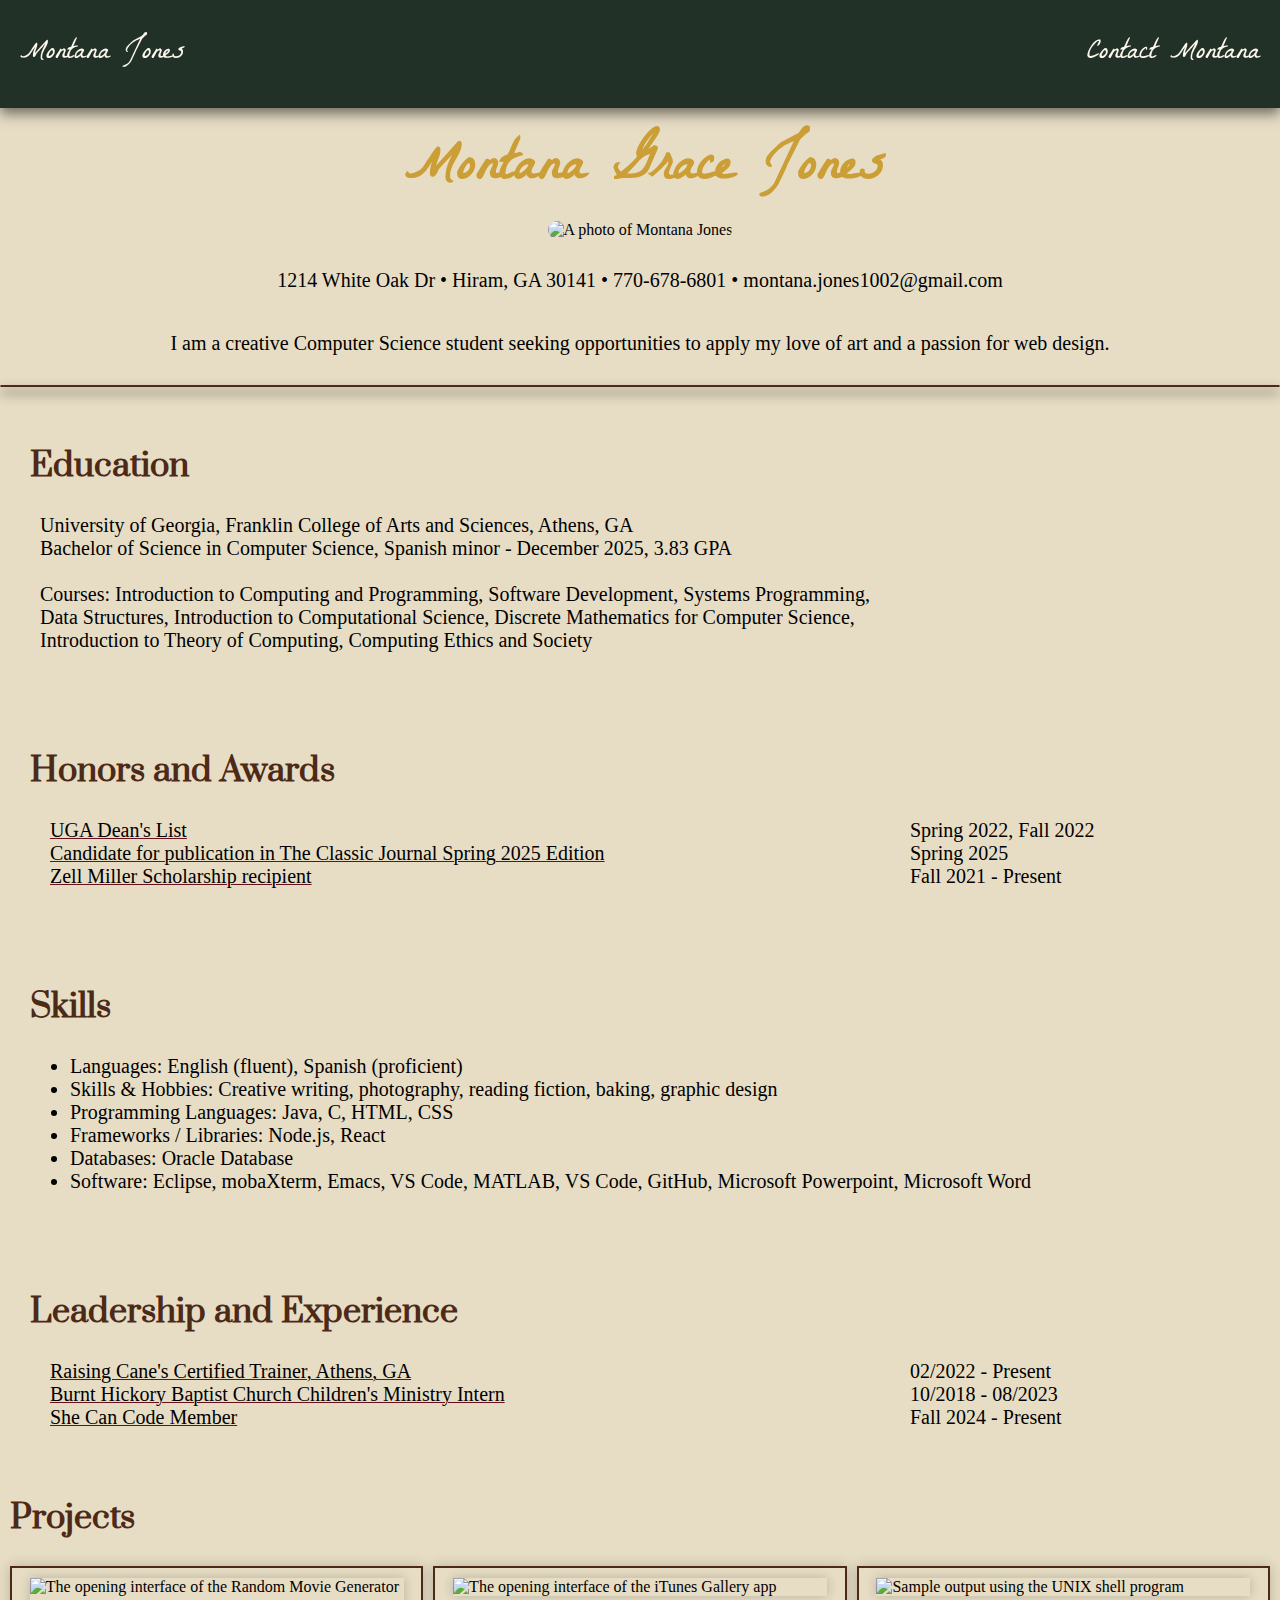
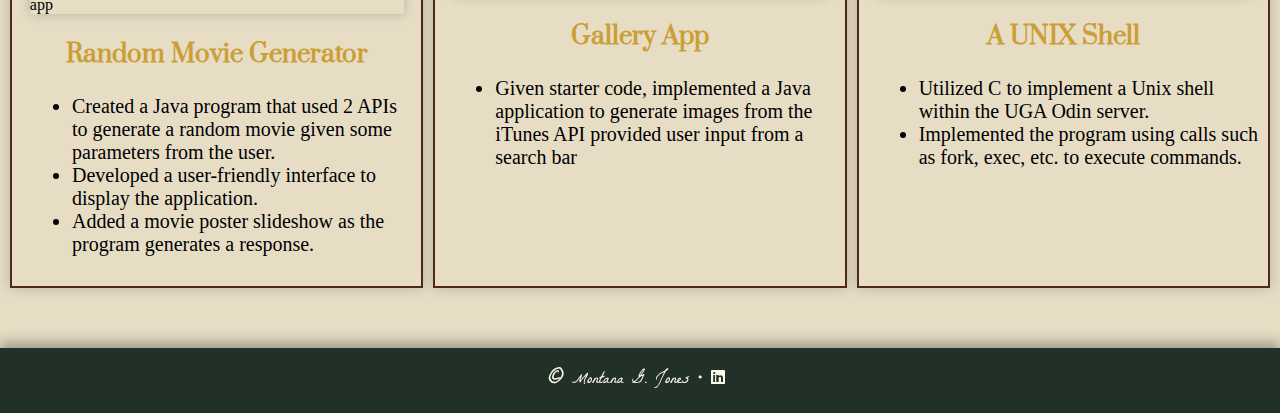
==== index.html @ 034b75b3 "added more skills" ====
<!DOCTYPE html>
<html lang="en">
<head>
    <meta charset="UTF-8">
    <meta name="viewport" content="width=device-width, initial-scale=1.0">
    <link rel="stylesheet"  href="https://cdnjs.cloudflare.com/ajax/libs/font-awesome/6.0.0-beta3/css/all.min.css">
    <link rel="stylesheet" href="css/style_template.css"/>

    <link rel="preconnect" href="https://fonts.googleapis.com">
    <link rel="preconnect" href="https://fonts.gstatic.com" crossorigin>
    <link href="https://fonts.googleapis.com/css2?family=Prata&display=swap" rel="stylesheet">

    <link rel="preconnect" href="https://fonts.googleapis.com">
    <link rel="preconnect" href="https://fonts.gstatic.com" crossorigin>
    <link href="https://fonts.googleapis.com/css2?family=La+Belle+Aurore&display=swap" rel="stylesheet">

    <title>Montana G. Jones</title>
</head>
<body>
    <nav>
    <p>Montana Jones</p>

    <p><a href="http://127.0.0.1:5500/contact.html">Contact Montana</a></p>
    </nav>

    <section class="splash">
    <h1>Montana Grace Jones</h1>

    <img src="images/DSC_0258_no_bg.png" alt="A photo of Montana Jones"
    style=width:250px>

    <p>1214 White Oak Dr • Hiram, GA 30141 • 770-678-6801 • montana.jones1002@gmail.com</p>

    <p>I am a creative Computer Science student seeking opportunities
        to apply my love of art and a passion for web design.</p>
    </section>

    <hr>

    <section>
    <h2>Education</h2>
    <p>University of Georgia, Franklin College of Arts and Sciences, Athens, GA<br>
        Bachelor of Science in Computer Science, Spanish minor - December 2025, 3.83 GPA <br><br>
        Courses: Introduction to Computing and Programming, Software Development, Systems Programming, <br>
        Data Structures, Introduction to Computational Science, Discrete Mathematics for Computer Science, <br>
        Introduction to Theory of Computing, Computing Ethics and Society
    </p>
    </section>

    <section>
    <h2>Honors and Awards</h2>
    <dl>
        <dt>UGA Dean's List</dt> <dd>Spring 2022, Fall 2022</dd>
        <dt>Candidate for publication in The Classic Journal Spring 2025 Edition</dt> <dd>Spring 2025</dd>
        <dt>Zell Miller Scholarship recipient</dt> <dd>Fall 2021 - Present</dd>
    </dl>
    </section>

    <section>
    <h2>Skills</h2>

    <ul>
        <li>Languages: English (fluent), Spanish (proficient)</li>
        <li>Skills & Hobbies: Creative writing, photography, reading fiction, baking, graphic design</li>
        <li>Programming Languages: Java, C, HTML, CSS</li>
        <li>Frameworks / Libraries: Node.js, React</li>
        <li>Databases: Oracle Database</li>
        <li>Software: Eclipse, mobaXterm, Emacs, VS Code, MATLAB, VS Code, GitHub, Microsoft Powerpoint, Microsoft Word</li>
    </ul>
    </section>

    <section>
    <h2>Leadership and Experience</h2>
    <dl>
        <dt><a href="https://www.raisingcanes.com/">Raising Cane's Certified Trainer, Athens, GA</a></dt>
            <dd>02/2022 - Present</dd>
        <dt>Burnt Hickory Baptist Church Children's Ministry Intern</dt><dd>10/2018 - 08/2023</dd>
        <dt>She Can Code Member</dt> <dd>Fall 2024 - Present</dd>
    </dl>
    </section>

    <h2>Projects</h2>
        <div class="three-col">
            <div class="card">
                <img src="images/MovieGen.png" alt="The opening interface of the Random Movie Generator app">
                <h3>Random Movie Generator</h3>
                <ul>
                    <li>Created a Java program that used 2 APIs to generate a random movie given some parameters from the user.</li>
                    <li>Developed a user-friendly interface to display the application.</li>
                    <li>Added a movie poster slideshow as the program generates a response.</li>
                </ul>
            </div>
            <div class="card">
                <img src="images/Gallery.png" alt="The opening interface of the iTunes Gallery app">
                <h3>Gallery App</h3>
                <ul>
                    <li>Given starter code, implemented a Java application to generate images from the iTunes API provided user input from a search bar</li>
                </ul>
            </div>
            <div class="card">
                <img src="images/Shell.png" alt="Sample output using the UNIX shell program">
                <h3>A UNIX Shell</h3>
                <ul>
                    <li>Utilized C to implement a Unix shell within the UGA Odin server.</li>
                    <li>Implemented the program using calls such as fork, exec, etc. to execute commands.</li>
                </ul>
            </div>
            </div>
        </section>

        <footer>
            © <a href="contact.html">Montana G. Jones</a> • <a href="https://linkedin.com/in/montana-jones-a076a5337"><i class="fa-brands fa-linkedin"></i></a>
        </footer>
</body>
</html>
---- css/style_template.css ----
/* General Styles */
body {
    background-color: #E7DDC5;
    width: 100%;
    padding: 0;
    margin: 0;
}

/* Nav Styles */
nav {
    display: flex;
    flex-wrap: nowrap;
    position: sticky;
    top: 0;
    width: 100%;
    justify-content: space-between;

    background-color: #223127;
    color: #FDF9ED;
    padding: 0px 20px;
    margin: 0;

    box-sizing: border-box;
    box-shadow: 0 6px 12px rgba(0, 0, 0, 0.5);
}

nav p, nav a {
    font-size: 28px;
    font-family: "La Belle Aurore", serif;
    color: #FDF9ED;
}

nav a {
    text-decoration: none;
    color: #FDF9ED;
}

nav a:hover {
    color: #ECC046;
    text-decoration-line: underline;
    text-decoration-color: #ECC046;
    text-decoration-thickness: 1px;
}

/* Footer Styles */
footer {
    display: flex;
    position: sticky;
    justify-content: center;
    align-items: center;
    width: 100%;
    padding: 10px 0;
    margin: 0;
    box-sizing: border-box;
    background-color: #223127;
    
    font-size: 24px;
    font-family: "La Belle Aurore", serif;
    color: #FDF9ED;
    box-shadow: 0 -6px 12px rgba(0, 0, 0, 0.3);
}

footer a {
    text-decoration: none;
    font-size: 16px;
    font-family: "La Belle Aurore", serif;
    color: #FDF9ED;
    margin: 8px;
}

footer a:hover {
    color: #ECC046;
    text-decoration-line: underline;
    text-decoration-color: #ECC046;
    text-decoration-thickness: 1px;
}

/* Splash Section */
.splash {
    text-align: center;
    padding-bottom: 16px;
    margin: 0;
    padding: 0;
}

.splash h1 {
    text-align: center;
}

.splash img {
    margin: 0;
    padding: 0;
    border-radius: 150px;
}

.splash p {
    font-size: 20px;
    font-family: 'Garamond', serif;
    padding: 10px 20px;
}

/* Horizontal Rules */
hr {
    border-color: #4D2A17;
    border-radius: 8px;
    border-style: solid;
    box-shadow: 0 6px 12px rgba(0, 0, 0, 0.9);
}

/* Sections */
section {
    padding: 20px;
    margin: 10px 0;
}

/* Section Headings */
section h2 {
    font-size: 32px;
    font-family: 'Prata', serif;
    color: #4D2A17;
    padding: 0 0 0 10px;
}

/* Paragraph Styles */
section p {
    font-size: 20px;
    font-family: 'Garamond', serif;
    padding: 0 0 0 20px;
}

/* link styles */
section a {
    text-decoration: none;
    color: black;
}
section a:hover {
    color: #ECC046;
    text-decoration-line: underline;
    text-decoration-color: #ECC046;
    text-decoration-thickness: 1px;
}

/* List Styles */
ul {
    font-size: 20px;
    font-family: 'Garamond', serif;
    padding: 0 0 0 50px;
}

dl {
    display: grid;
    grid-template-columns: 2fr 1fr;
    font-size: 20px;
    font-family: 'Garamond', serif;
    padding: 0 0 0 10px;
    
}
dl dt {
    text-decoration-line: underline;
    text-decoration-color: #6B0F1A;
    text-decoration-thickness: 1px;
    padding: 0 0 0 20px;
}

dl dd {
    padding: 0 0 0 20px;
}

/* Project Section */
.three-col {
    display: grid;
    grid-template-columns: repeat(3, 1fr);
    gap: 10px;
    padding: 0 10px 60px 10px;
}

.card {
    padding: 10px;
    border: 2px solid #4D2A17;
    box-shadow: 0 0 12px rgba(0, 0, 0, 0.2);
}

.card img {
    display: block;
    width: 96%;
    box-shadow: 0 0 12px rgba(0, 0, 0, 0.2);
    margin: 0 auto;
}

.card h3 {
    font-size: 24px;
    font-family: 'Prata', serif;
    color: #CB9E36;
    padding: 0;
}

/* Contact Page Styles */
.one-col {
    display: grid;
    grid-template-columns: 1;
    padding: 20px 90px;
    margin-top: 10px;
}

form {
    width: 30%;
    font-size: 20px;
    font-family: 'Garamond', serif;
}

form input, form textarea {
    font-size: 20px;
    font-family: 'Garamond', serif;
    padding: 10px;
}

form input:focus, form textarea:focus {
    width: 125%;
    border: 2px solid #CB9E36;
    outline: none;
    box-shadow: 0 6px 12px rgba(0, 0, 0, 0.2);
    background-color: default;
}

form button {
    font-size: 20px;
    font-family: 'Garamond', serif;
    width: 30%;
    margin-top: 16px;
    padding: 4px;
}

form button:hover {
    font-size: 120%;
    font-weight: bold;
    border: 2px solid #CB9E36;
    box-shadow: 0 6px 12px rgba(0, 0, 0, 0.2);
}

h1 {
    font-size: 56px;
    font-family: 'La Belle Aurore', serif;
    text-align: center;
    margin: 0;
    padding: 10px 0px 0px 10px;
    color: #CB9E36;
}

h2 {
    font-size: 32px;
    font-family: 'Prata', serif;
    padding: 0 0 0 10px;
    color: #4D2A17;
}

h3 {
    font-size: 32px;
    font-family: 'La Belle Aurore', serif;
    color: #CB9E36;
    text-align: center;
    padding: 0 0 22% 0;
}

#center {
    text-align: center;
}
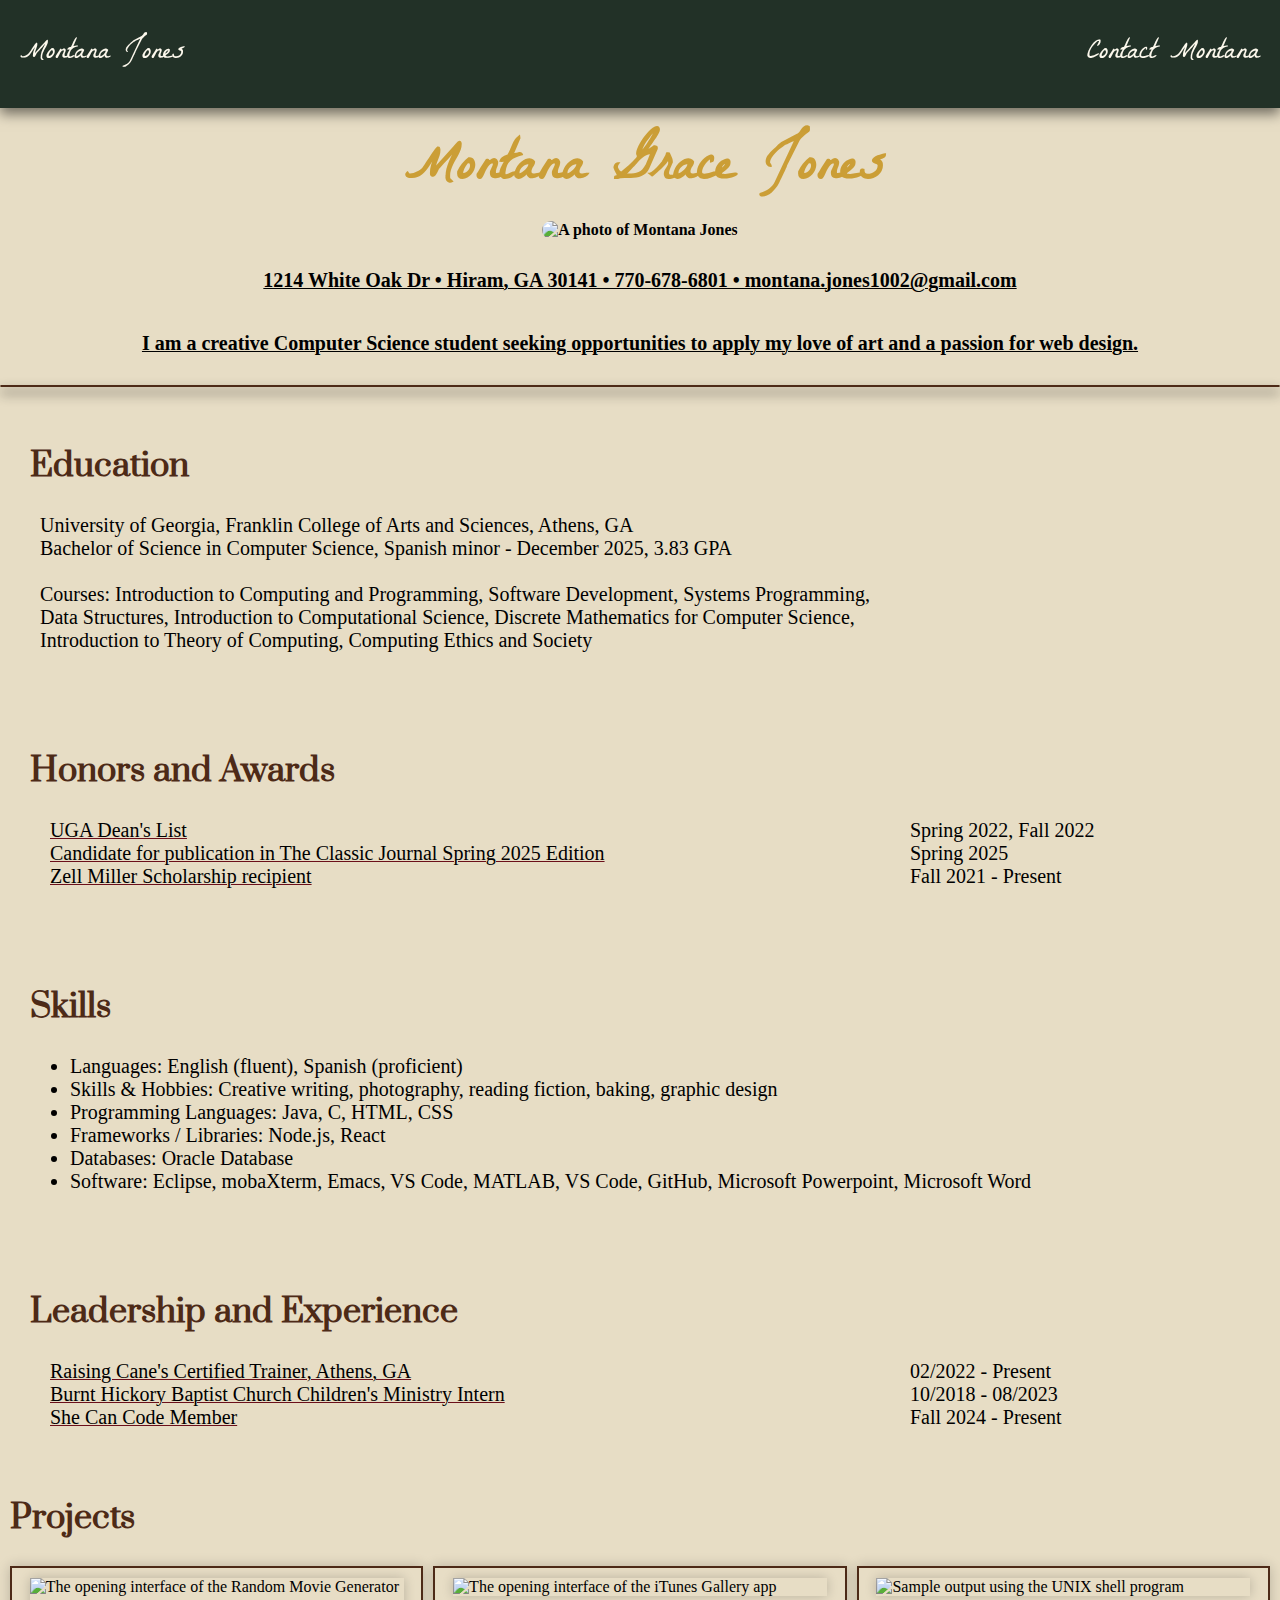
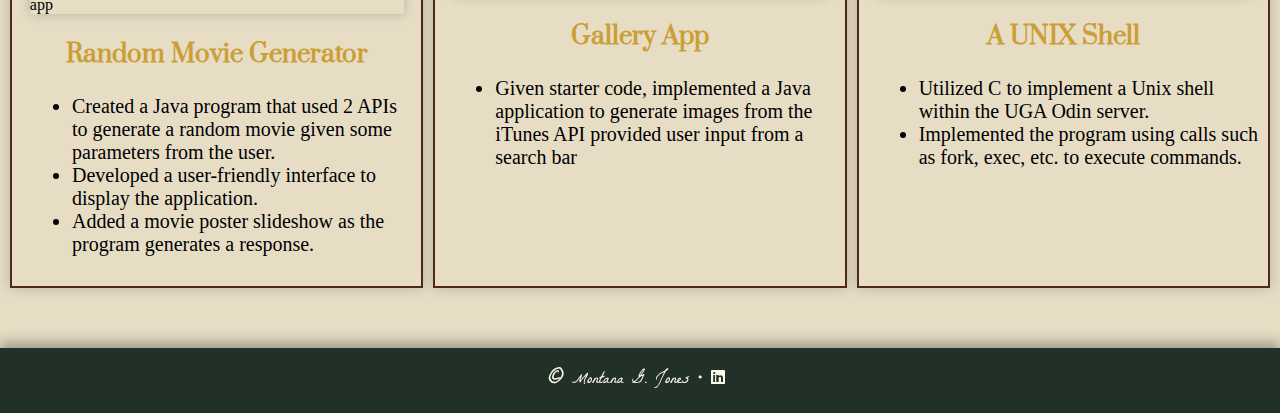
==== commit cb5b56b5: "splash" ====
--- a/index.html
+++ b/index.html
@@ -20,16 +20,15 @@
     <nav>
     <p>Montana Jones</p>
 
-    <p><a href="http://127.0.0.1:5500/contact.html">Contact Montana</a></p>
+    <p><a href="contact.html">Contact Montana</a></p>
     </nav>
 
     <section class="splash">
     <h1>Montana Grace Jones</h1>
 
-    <img src="images/DSC_0258_no_bg.png" alt="A photo of Montana Jones"
-    style=width:250px>
+    <img src="images/DSC_0258_no_bg.png" alt="A photo of Montana Jones">
 
-    <p>1214 White Oak Dr • Hiram, GA 30141 • 770-678-6801 • montana.jones1002@gmail.com</p>
+    <p >1214 White Oak Dr • Hiram, GA 30141 • 770-678-6801 • montana.jones1002@gmail.com</p>
 
     <p>I am a creative Computer Science student seeking opportunities
         to apply my love of art and a passion for web design.</p>
--- a/css/style_template.css
+++ b/css/style_template.css
@@ -78,6 +78,7 @@
 /* Splash Section */
 .splash {
     text-align: center;
+    font-weight: bold;
     padding-bottom: 16px;
     margin: 0;
     padding: 0;
@@ -91,11 +92,17 @@
     margin: 0;
     padding: 0;
     border-radius: 150px;
+    width: 250px;
 }
 
 .splash p {
     font-size: 20px;
     font-family: 'Garamond', serif;
+    font-weight: bold;
+    text-decoration: underline;
+    text-decoration-style: solid;
+    text-decoration-thickness: 1px;
+    text-decoration-color: black;
     padding: 10px 20px;
 }
 
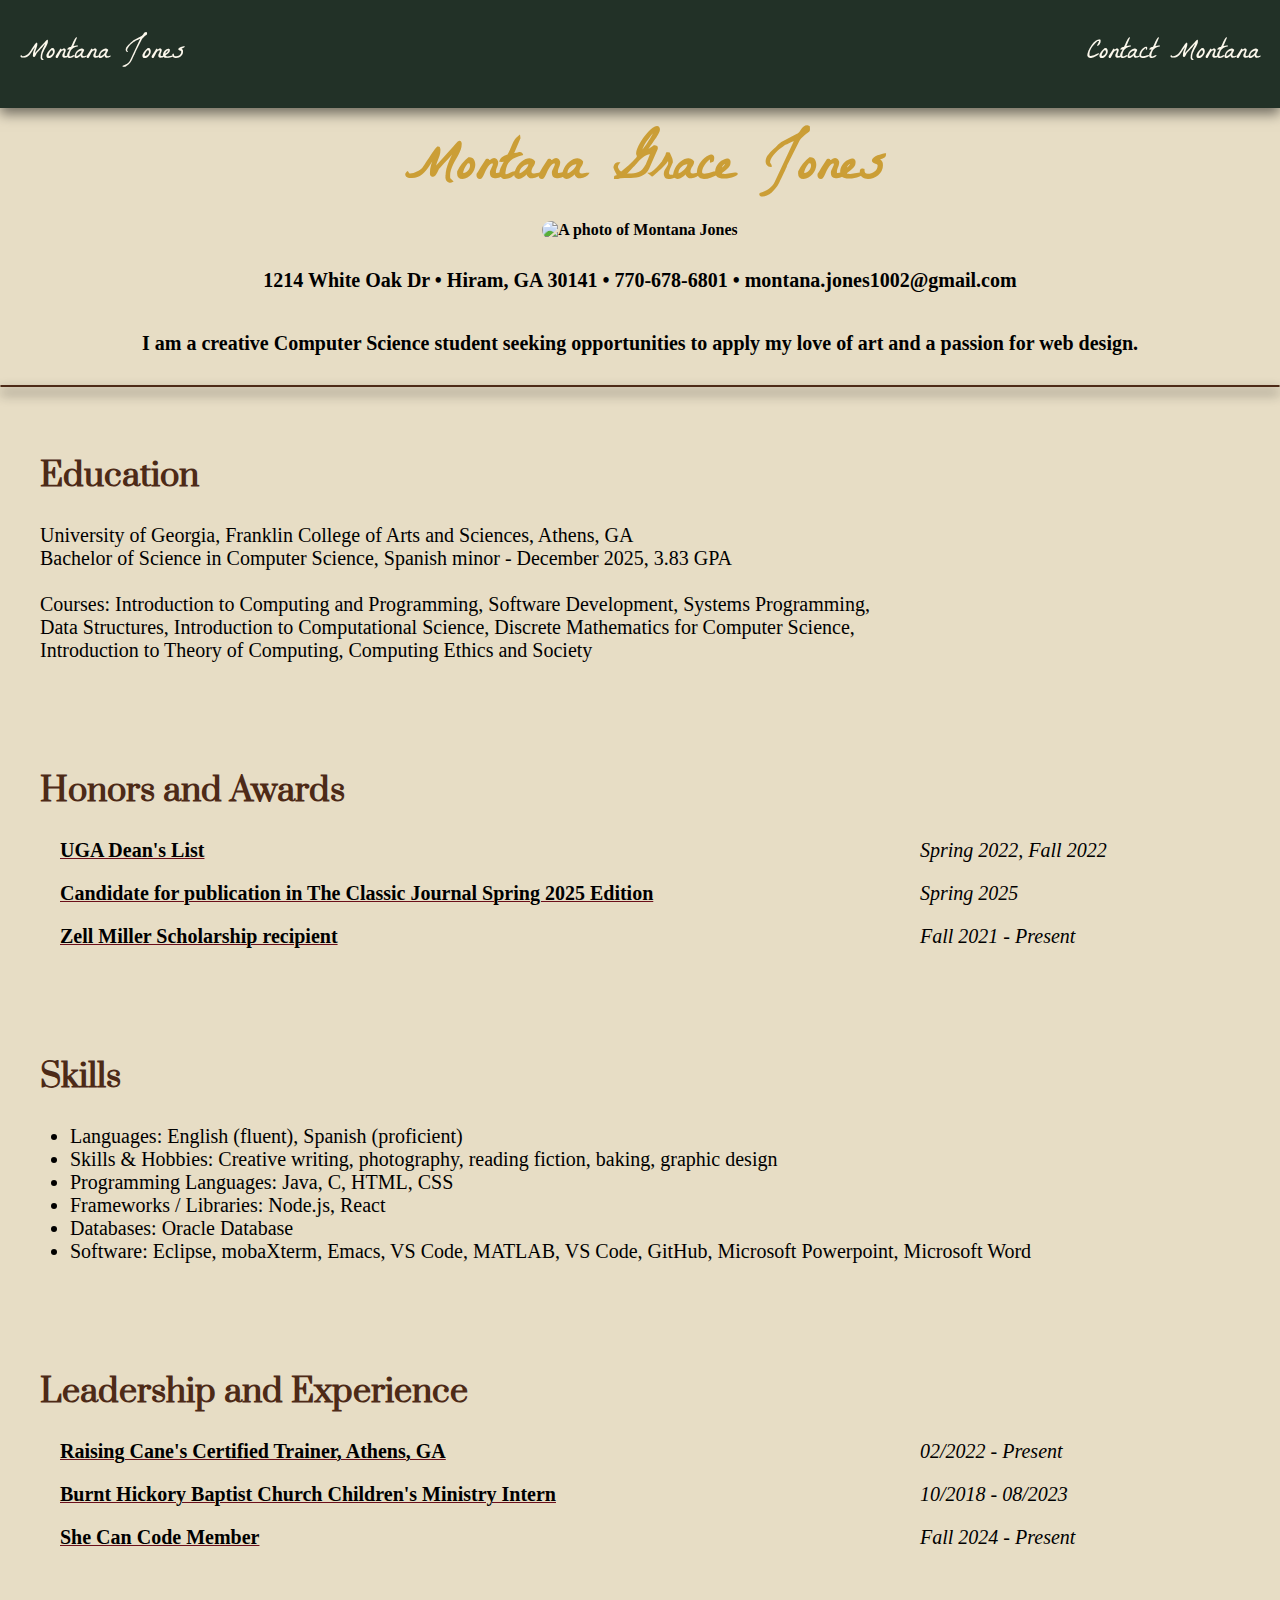
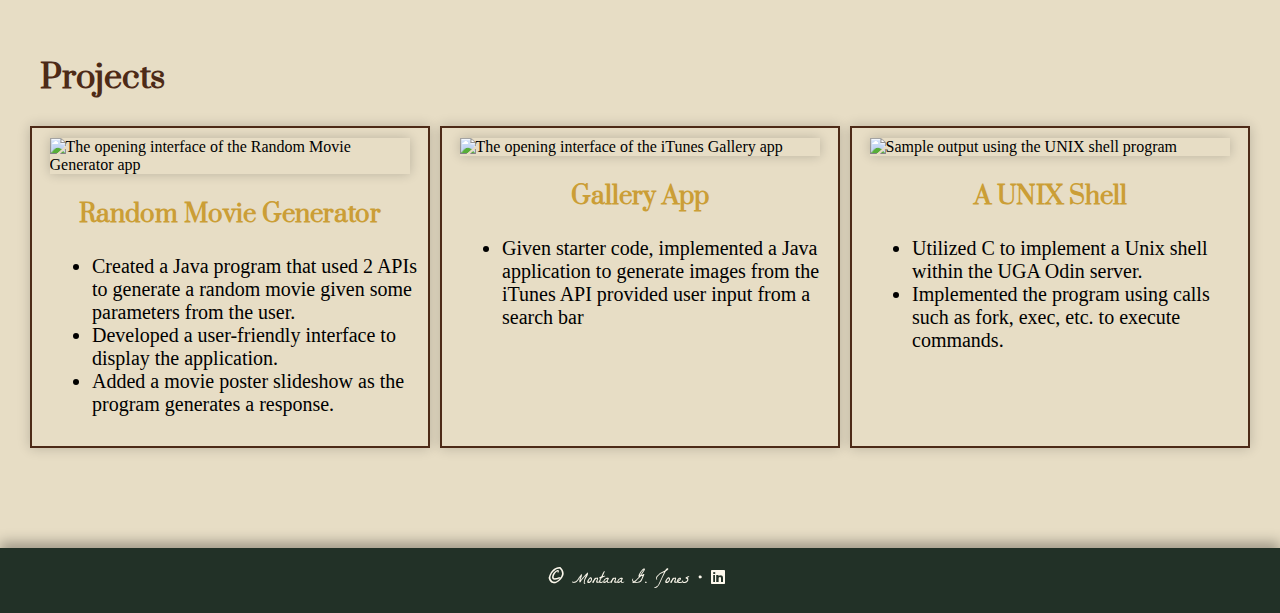
==== commit b3078777: "fixed section error" ====
--- a/index.html
+++ b/index.html
@@ -78,6 +78,7 @@
     </dl>
     </section>
 
+    <section>
     <h2>Projects</h2>
         <div class="three-col">
             <div class="card">
--- a/css/style_template.css
+++ b/css/style_template.css
@@ -99,10 +99,6 @@
     font-size: 20px;
     font-family: 'Garamond', serif;
     font-weight: bold;
-    text-decoration: underline;
-    text-decoration-style: solid;
-    text-decoration-thickness: 1px;
-    text-decoration-color: black;
     padding: 10px 20px;
 }
 
@@ -117,7 +113,7 @@
 /* Sections */
 section {
     padding: 20px;
-    margin: 10px 0;
+    margin: 20px 0;
 }
 
 /* Section Headings */
@@ -125,7 +121,7 @@
     font-size: 32px;
     font-family: 'Prata', serif;
     color: #4D2A17;
-    padding: 0 0 0 10px;
+    padding: 0 0 0 20px;
 }
 
 /* Paragraph Styles */
@@ -159,10 +155,12 @@
     grid-template-columns: 2fr 1fr;
     font-size: 20px;
     font-family: 'Garamond', serif;
-    padding: 0 0 0 10px;
+    padding: 0 0 0 20px;
+    gap: 20px;
     
 }
 dl dt {
+    font-weight: bold;
     text-decoration-line: underline;
     text-decoration-color: #6B0F1A;
     text-decoration-thickness: 1px;
@@ -171,6 +169,7 @@
 
 dl dd {
     padding: 0 0 0 20px;
+    font-style: italic;
 }
 
 /* Project Section */
@@ -256,7 +255,7 @@
 h2 {
     font-size: 32px;
     font-family: 'Prata', serif;
-    padding: 0 0 0 10px;
+    padding: 0 0 0 20px;
     color: #4D2A17;
 }
 
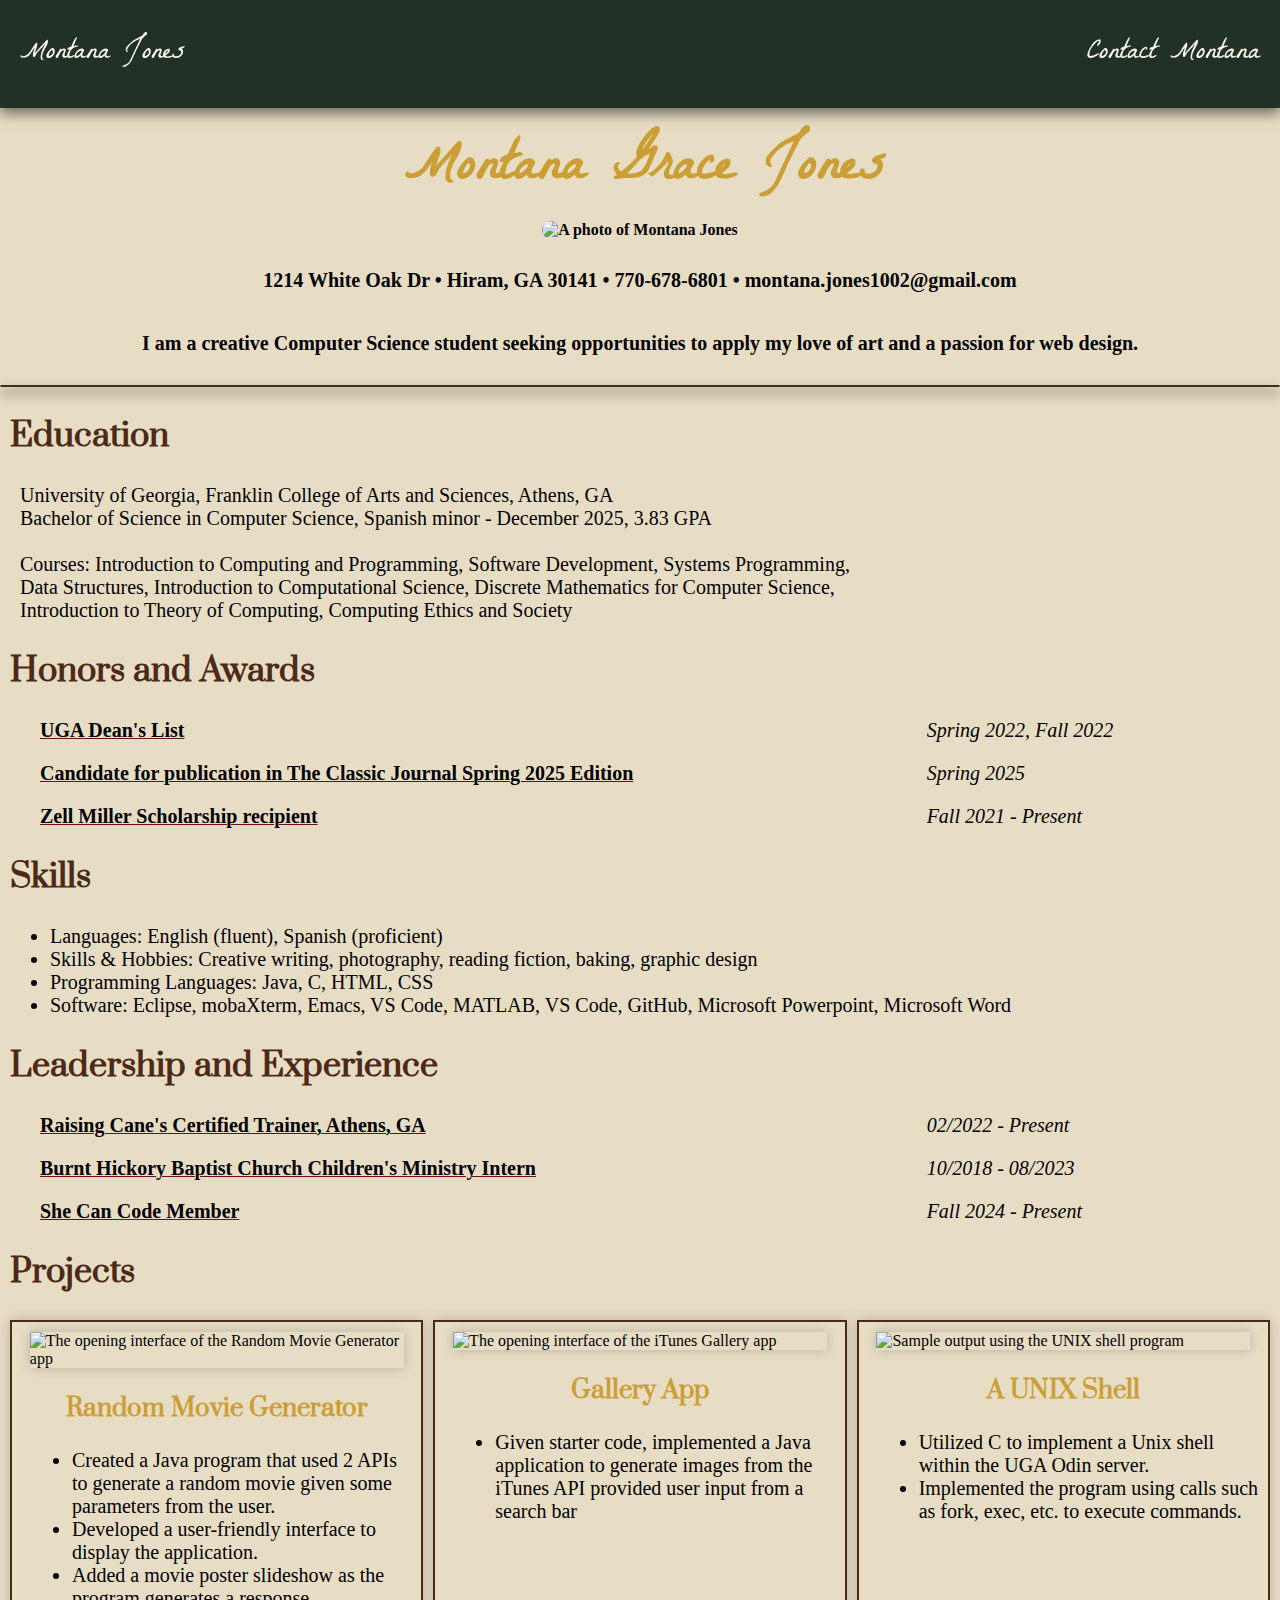
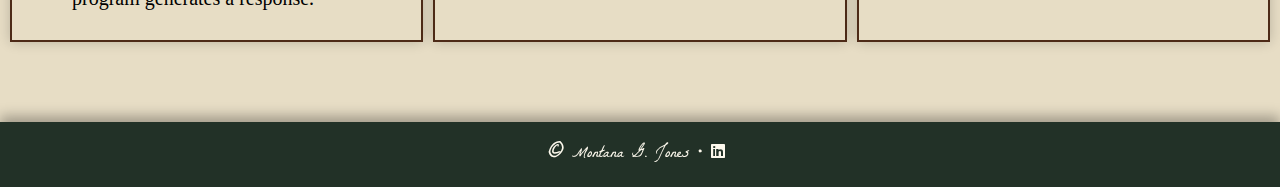
==== commit 5d325a9e: "removed frmwrks & dtbs" ====
--- a/index.html
+++ b/index.html
@@ -62,8 +62,6 @@
         <li>Languages: English (fluent), Spanish (proficient)</li>
         <li>Skills & Hobbies: Creative writing, photography, reading fiction, baking, graphic design</li>
         <li>Programming Languages: Java, C, HTML, CSS</li>
-        <li>Frameworks / Libraries: Node.js, React</li>
-        <li>Databases: Oracle Database</li>
         <li>Software: Eclipse, mobaXterm, Emacs, VS Code, MATLAB, VS Code, GitHub, Microsoft Powerpoint, Microsoft Word</li>
     </ul>
     </section>
--- a/css/style_template.css
+++ b/css/style_template.css
@@ -112,7 +112,6 @@
 
 /* Sections */
 section {
-    padding: 20px;
     margin: 20px 0;
 }
 
@@ -121,7 +120,7 @@
     font-size: 32px;
     font-family: 'Prata', serif;
     color: #4D2A17;
-    padding: 0 0 0 20px;
+    padding: 0 0 0 10px;
 }
 
 /* Paragraph Styles */
@@ -255,7 +254,7 @@
 h2 {
     font-size: 32px;
     font-family: 'Prata', serif;
-    padding: 0 0 0 20px;
+    padding: 0 0 0 10px;
     color: #4D2A17;
 }
 
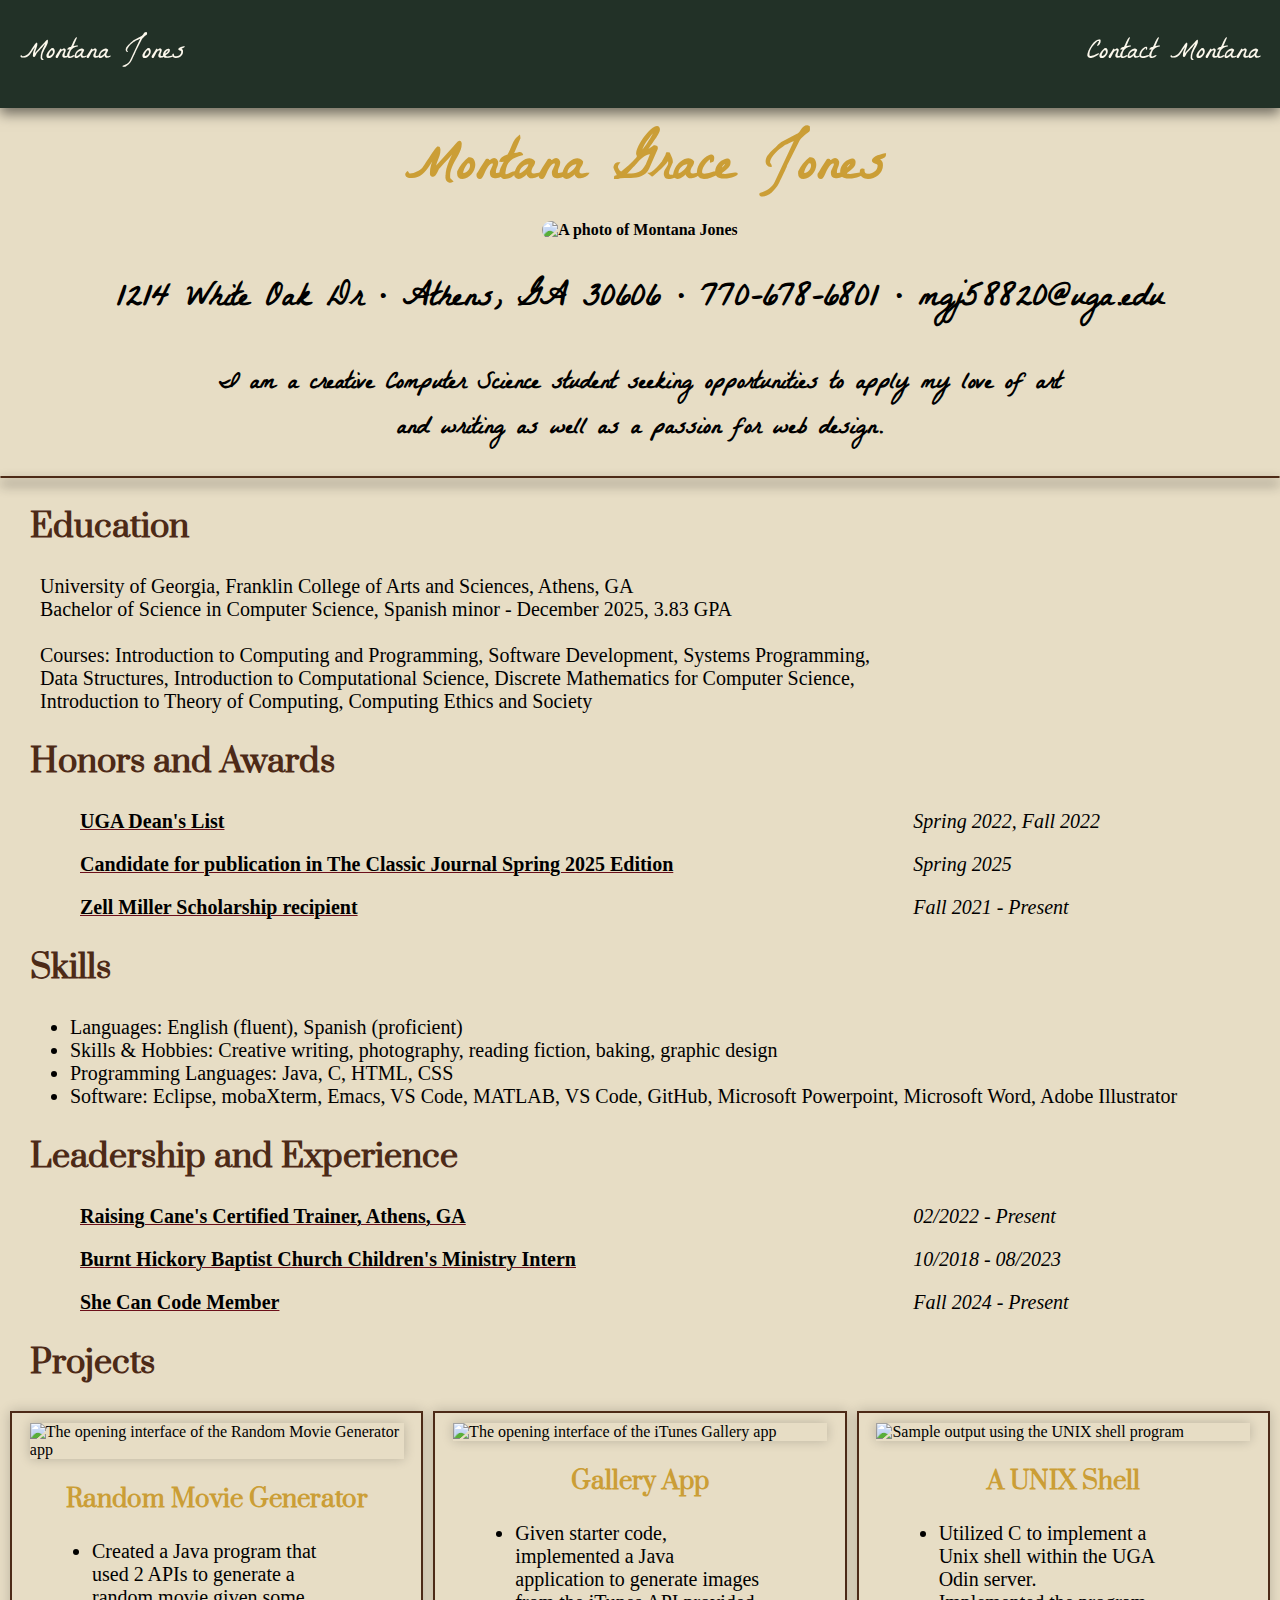
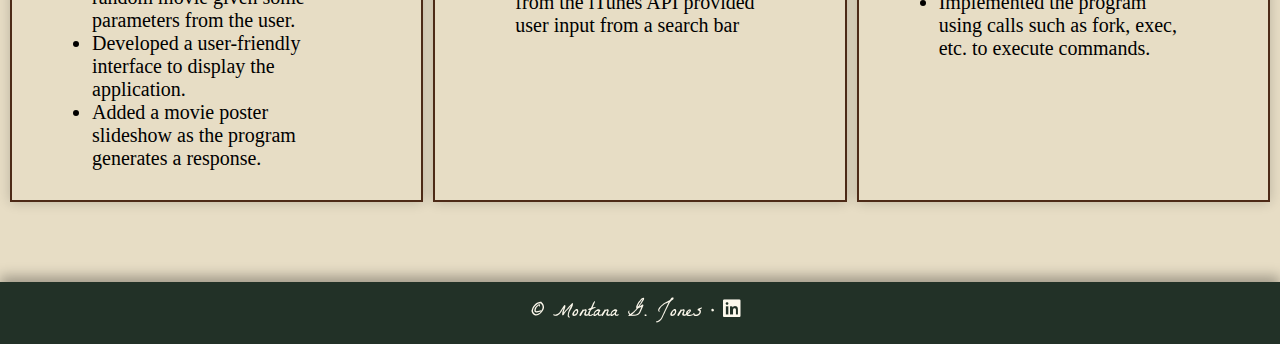
==== commit 068142c5: "styling update" ====
--- a/index.html
+++ b/index.html
@@ -28,10 +28,9 @@
 
     <img src="images/DSC_0258_no_bg.png" alt="A photo of Montana Jones">
 
-    <p >1214 White Oak Dr • Hiram, GA 30141 • 770-678-6801 • montana.jones1002@gmail.com</p>
-
-    <p>I am a creative Computer Science student seeking opportunities
-        to apply my love of art and a passion for web design.</p>
+    <p >1214 White Oak Dr • Athens, GA 30606 • 770-678-6801 • mgj58820@uga.edu</p>
+    <p id="smaller">I am a creative Computer Science student seeking opportunities
+        to apply my love of art and writing as well as a passion for web design.</p>
     </section>
 
     <hr>
@@ -62,7 +61,7 @@
         <li>Languages: English (fluent), Spanish (proficient)</li>
         <li>Skills & Hobbies: Creative writing, photography, reading fiction, baking, graphic design</li>
         <li>Programming Languages: Java, C, HTML, CSS</li>
-        <li>Software: Eclipse, mobaXterm, Emacs, VS Code, MATLAB, VS Code, GitHub, Microsoft Powerpoint, Microsoft Word</li>
+        <li>Software: Eclipse, mobaXterm, Emacs, VS Code, MATLAB, VS Code, GitHub, Microsoft Powerpoint, Microsoft Word, Adobe Illustrator</li>
     </ul>
     </section>
 
--- a/css/style_template.css
+++ b/css/style_template.css
@@ -49,12 +49,12 @@
     justify-content: center;
     align-items: center;
     width: 100%;
-    padding: 10px 0;
+    padding: 4px 0;
     margin: 0;
     box-sizing: border-box;
     background-color: #223127;
     
-    font-size: 24px;
+    font-size: 20px;
     font-family: "La Belle Aurore", serif;
     color: #FDF9ED;
     box-shadow: 0 -6px 12px rgba(0, 0, 0, 0.3);
@@ -62,8 +62,6 @@
 
 footer a {
     text-decoration: none;
-    font-size: 16px;
-    font-family: "La Belle Aurore", serif;
     color: #FDF9ED;
     margin: 8px;
 }
@@ -96,10 +94,14 @@
 }
 
 .splash p {
-    font-size: 20px;
-    font-family: 'Garamond', serif;
-    font-weight: bold;
-    padding: 10px 20px;
+    font-size: 32px;
+    font-family: "La Belle Aurore", serif;
+    padding: 0px 20px;
+}
+
+#smaller {
+    font-size: 24px;
+    padding: 0 200px;
 }
 
 /* Horizontal Rules */
@@ -120,14 +122,14 @@
     font-size: 32px;
     font-family: 'Prata', serif;
     color: #4D2A17;
-    padding: 0 0 0 10px;
+    padding: 0 0 0 30px;
 }
 
 /* Paragraph Styles */
 section p {
     font-size: 20px;
     font-family: 'Garamond', serif;
-    padding: 0 0 0 20px;
+    padding: 0 0 0 40px;
 }
 
 /* link styles */
@@ -146,7 +148,7 @@
 ul {
     font-size: 20px;
     font-family: 'Garamond', serif;
-    padding: 0 0 0 50px;
+    padding: 0 70px;
 }
 
 dl {
@@ -154,7 +156,7 @@
     grid-template-columns: 2fr 1fr;
     font-size: 20px;
     font-family: 'Garamond', serif;
-    padding: 0 0 0 20px;
+    padding: 0 0 0 40px;
     gap: 20px;
     
 }
@@ -163,11 +165,11 @@
     text-decoration-line: underline;
     text-decoration-color: #6B0F1A;
     text-decoration-thickness: 1px;
-    padding: 0 0 0 20px;
+    padding: 0 0 0 40px;
 }
 
 dl dd {
-    padding: 0 0 0 20px;
+    padding: 0;
     font-style: italic;
 }
 
@@ -268,4 +270,9 @@
 
 #center {
     text-align: center;
+}
+
+#stick {
+    position: fixed;
+    bottom: 0;
 }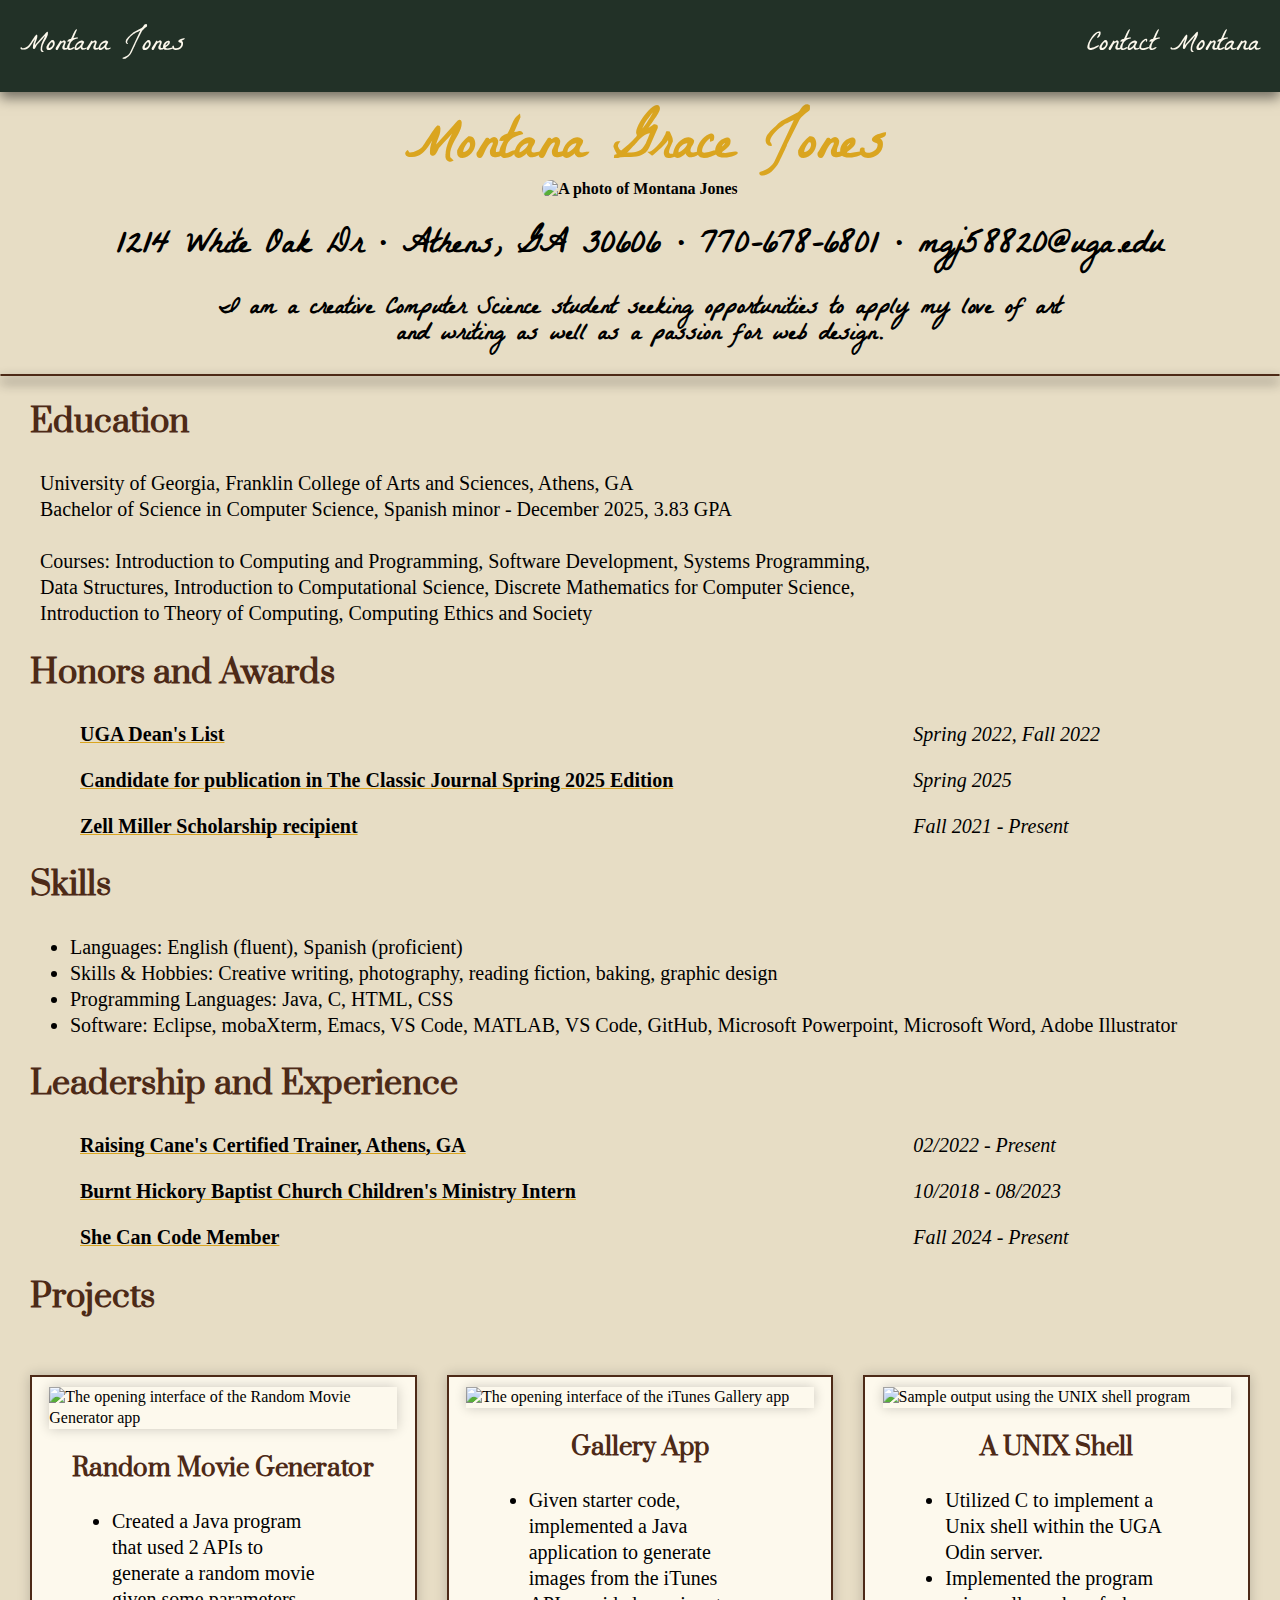
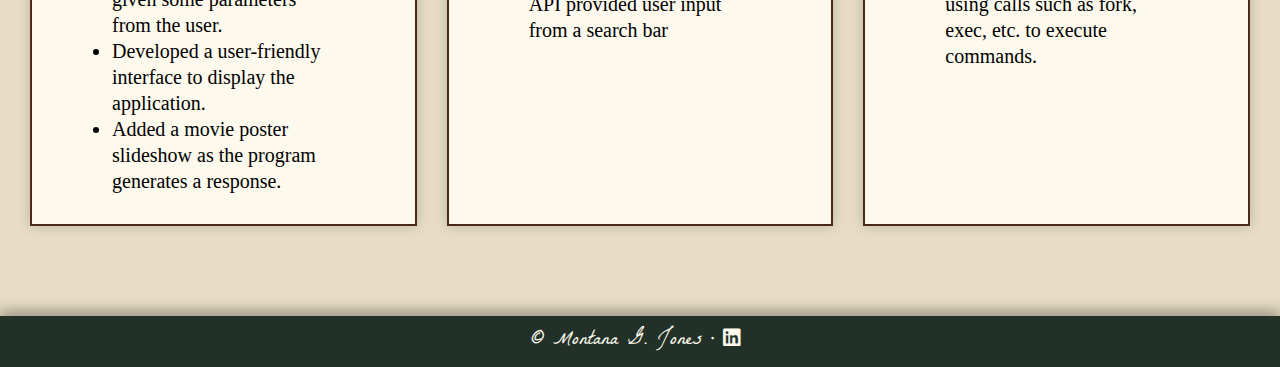
==== commit 3d3ed722: "cleaned up style" ====
--- a/index.html
+++ b/index.html
@@ -70,8 +70,8 @@
     <dl>
         <dt><a href="https://www.raisingcanes.com/">Raising Cane's Certified Trainer, Athens, GA</a></dt>
             <dd>02/2022 - Present</dd>
-        <dt>Burnt Hickory Baptist Church Children's Ministry Intern</dt><dd>10/2018 - 08/2023</dd>
-        <dt>She Can Code Member</dt> <dd>Fall 2024 - Present</dd>
+        <dt><a href="https://www.burnthickory.com/bhbckids/">Burnt Hickory Baptist Church Children's Ministry Intern</a></dt><dd>10/2018 - 08/2023</dd>
+        <dt><a href="https://www.instagram.com/shecancode.uga/">She Can Code Member</a></dt> <dd>Fall 2024 - Present</dd>
     </dl>
     </section>
 
@@ -80,7 +80,7 @@
         <div class="three-col">
             <div class="card">
                 <img src="images/MovieGen.png" alt="The opening interface of the Random Movie Generator app">
-                <h3>Random Movie Generator</h3>
+                <h3><a href="https://github.com/Montana-Jones/cs1302-api">Random Movie Generator</a></h3>
                 <ul>
                     <li>Created a Java program that used 2 APIs to generate a random movie given some parameters from the user.</li>
                     <li>Developed a user-friendly interface to display the application.</li>
@@ -96,7 +96,7 @@
             </div>
             <div class="card">
                 <img src="images/Shell.png" alt="Sample output using the UNIX shell program">
-                <h3>A UNIX Shell</h3>
+                <h3><a href="https://github.com/Montana-Jones/shell">A UNIX Shell</a></h3>
                 <ul>
                     <li>Utilized C to implement a Unix shell within the UGA Odin server.</li>
                     <li>Implemented the program using calls such as fork, exec, etc. to execute commands.</li>
--- a/css/style_template.css
+++ b/css/style_template.css
@@ -4,6 +4,7 @@
     width: 100%;
     padding: 0;
     margin: 0;
+    line-height: 1.3;
 }
 
 /* Nav Styles */
@@ -11,6 +12,7 @@
     display: flex;
     flex-wrap: nowrap;
     position: sticky;
+    z-index: 100;
     top: 0;
     width: 100%;
     justify-content: space-between;
@@ -36,9 +38,9 @@
 }
 
 nav a:hover {
-    color: #ECC046;
-    text-decoration-line: underline;
-    text-decoration-color: #ECC046;
+    color: #DAA520;
+    text-decoration-line: underline;
+    text-decoration-color: #DAA520;
     text-decoration-thickness: 1px;
 }
 
@@ -67,9 +69,9 @@
 }
 
 footer a:hover {
-    color: #ECC046;
-    text-decoration-line: underline;
-    text-decoration-color: #ECC046;
+    color: #DAA520;
+    text-decoration-line: underline;
+    text-decoration-color: #DAA520;
     text-decoration-thickness: 1px;
 }
 
@@ -80,10 +82,12 @@
     padding-bottom: 16px;
     margin: 0;
     padding: 0;
+    line-height: 1.1;
 }
 
 .splash h1 {
     text-align: center;
+    margin-top: 16px;
 }
 
 .splash img {
@@ -138,9 +142,9 @@
     color: black;
 }
 section a:hover {
-    color: #ECC046;
-    text-decoration-line: underline;
-    text-decoration-color: #ECC046;
+    color: #DAA520;
+    text-decoration-line: underline;
+    text-decoration-color: #DAA520;
     text-decoration-thickness: 1px;
 }
 
@@ -163,7 +167,7 @@
 dl dt {
     font-weight: bold;
     text-decoration-line: underline;
-    text-decoration-color: #6B0F1A;
+    text-decoration-color: #DAA520;
     text-decoration-thickness: 1px;
     padding: 0 0 0 40px;
 }
@@ -178,13 +182,21 @@
     display: grid;
     grid-template-columns: repeat(3, 1fr);
     gap: 10px;
-    padding: 0 10px 60px 10px;
+    padding: 20px 20px 60px 20px;
 }
 
 .card {
+    position: relative;
     padding: 10px;
+    margin: 10px;
     border: 2px solid #4D2A17;
     box-shadow: 0 0 12px rgba(0, 0, 0, 0.2);
+    background-color: #FDF9ED;
+}
+
+.card:hover {
+    transform: scale(1.1);
+    z-index: 10;
 }
 
 .card img {
@@ -197,8 +209,16 @@
 .card h3 {
     font-size: 24px;
     font-family: 'Prata', serif;
-    color: #CB9E36;
-    padding: 0;
+    color: #4D2A17;
+    padding: 0;
+}
+
+.card a {
+    color: #4D2A17;
+}
+
+.card a:hover {
+    color: #DAA520;
 }
 
 /* Contact Page Styles */
@@ -223,7 +243,7 @@
 
 form input:focus, form textarea:focus {
     width: 125%;
-    border: 2px solid #CB9E36;
+    border: 2px solid #DAA520;
     outline: none;
     box-shadow: 0 6px 12px rgba(0, 0, 0, 0.2);
     background-color: default;
@@ -240,7 +260,7 @@
 form button:hover {
     font-size: 120%;
     font-weight: bold;
-    border: 2px solid #CB9E36;
+    border: 2px solid #DAA520;
     box-shadow: 0 6px 12px rgba(0, 0, 0, 0.2);
 }
 
@@ -250,7 +270,7 @@
     text-align: center;
     margin: 0;
     padding: 10px 0px 0px 10px;
-    color: #CB9E36;
+    color: #DAA520;
 }
 
 h2 {
@@ -263,7 +283,7 @@
 h3 {
     font-size: 32px;
     font-family: 'La Belle Aurore', serif;
-    color: #CB9E36;
+    color: #DAA520;
     text-align: center;
     padding: 0 0 22% 0;
 }
